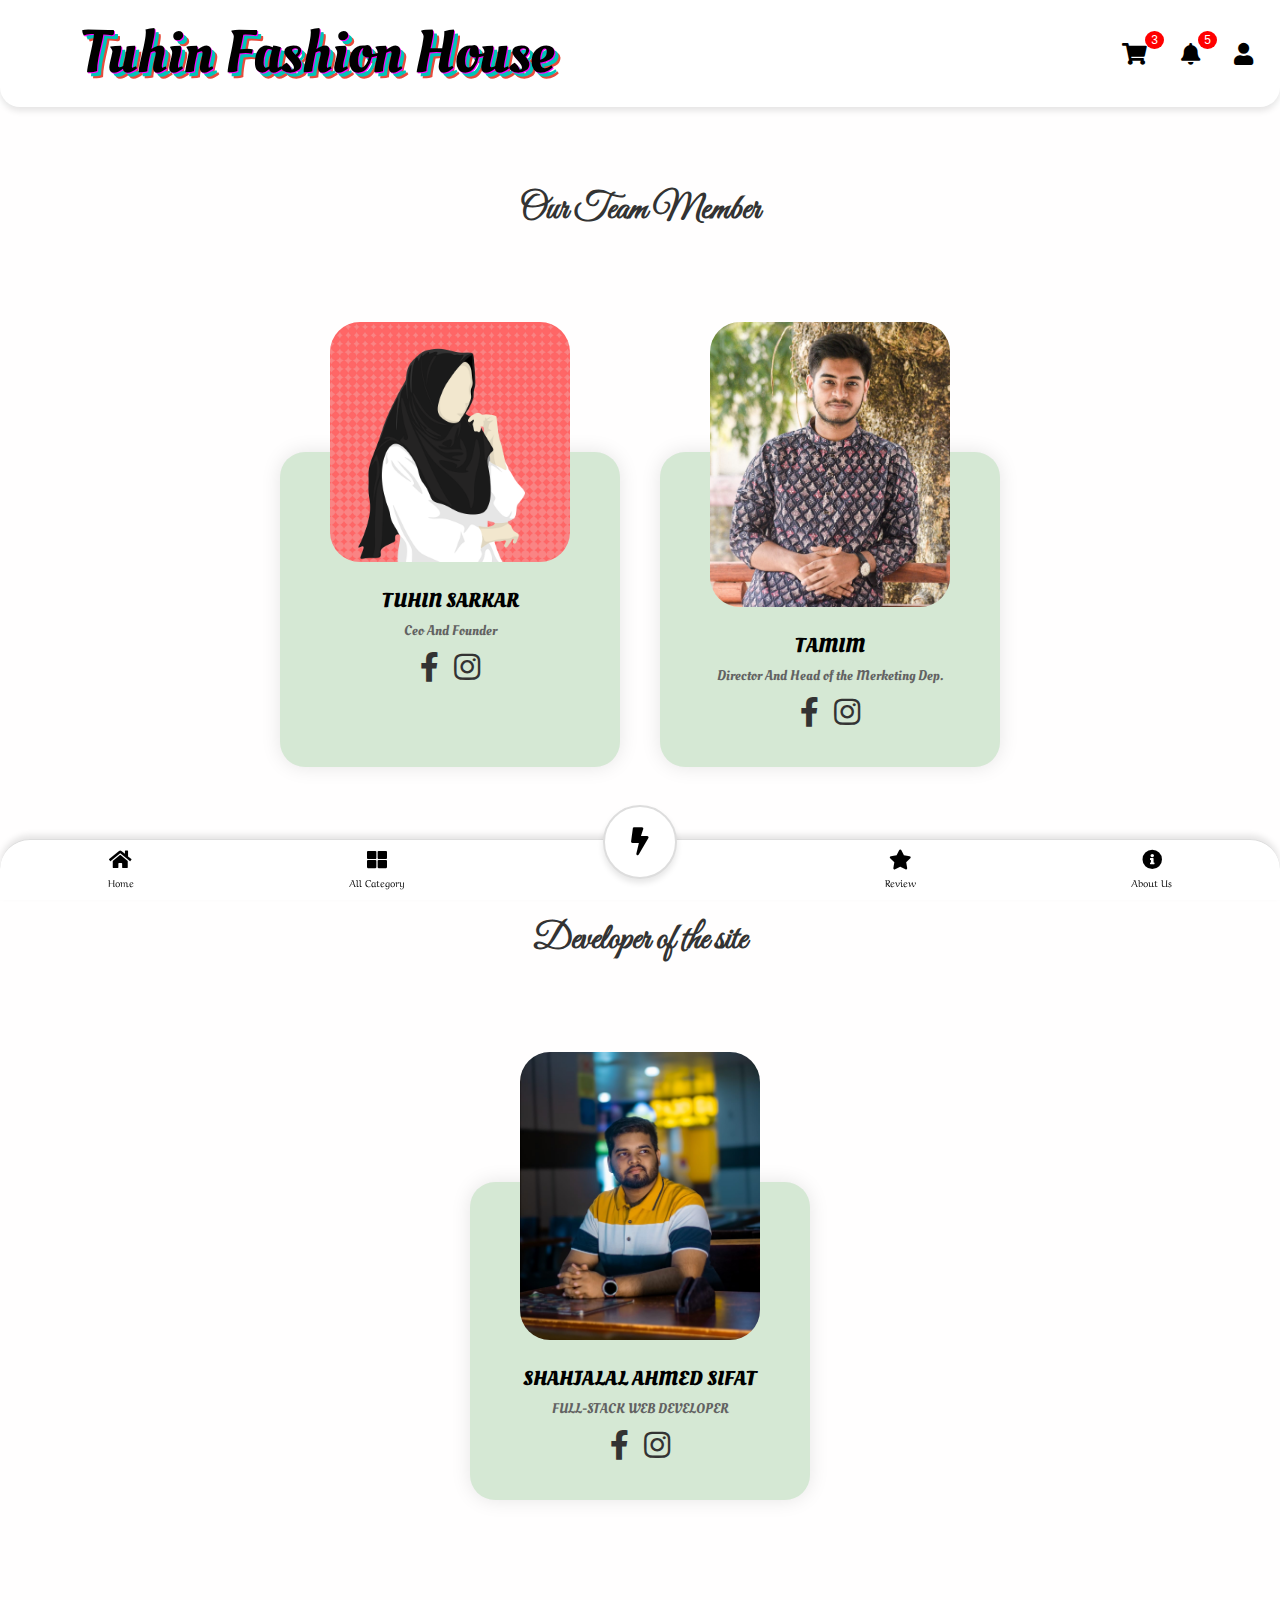
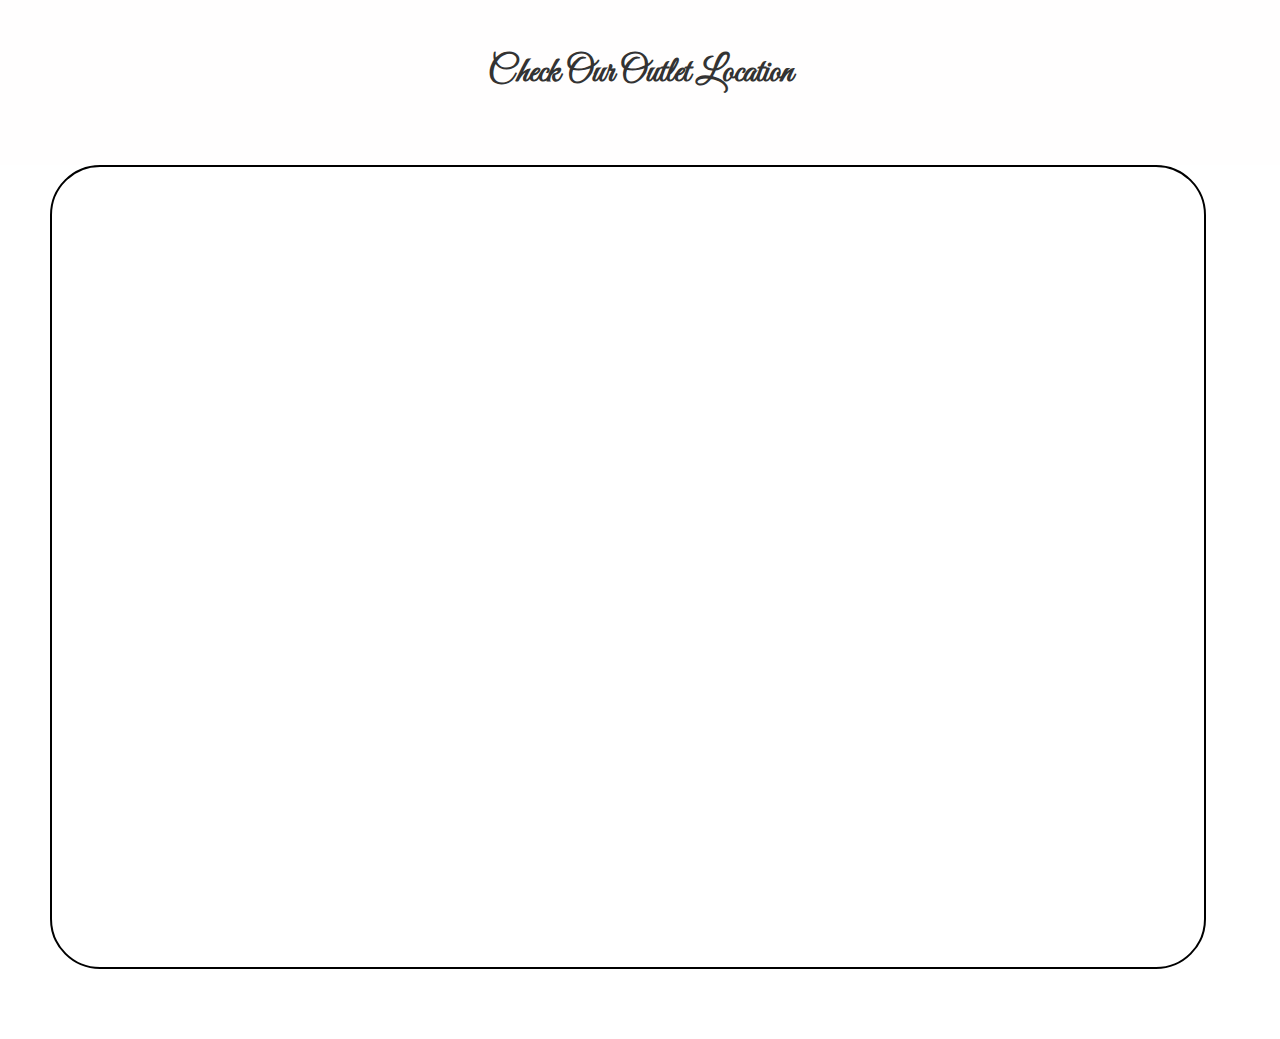
==== about.html @ ac6e90f1 "Add files via upload" ====
<html>
<head>
    <title>ABOUT US</title>
    <link rel="stylesheet" href="https://cdnjs.cloudflare.com/ajax/libs/font-awesome/5.15.3/css/all.min.css">
   
    <link rel="stylesheet" href="style.css">
   
    <link rel="preconnect" href="https://fonts.googleapis.com">
<link rel="preconnect" href="https://fonts.gstatic.com" crossorigin>
<link href="https://fonts.googleapis.com/css2?family=Aref+Ruqaa:wght@400;700&family=Great+Vibes&family=Oleo+Script:wght@400;700&family=Pacifico&family=Protest+Guerrilla&display=swap" rel="stylesheet">
<link rel="preconnect" href="https://fonts.googleapis.com">
<link rel="preconnect" href="https://fonts.gstatic.com" crossorigin>
<link href="https://fonts.googleapis.com/css2?family=Jacques+Francois+Shadow&family=Sacramento&display=swap" rel="stylesheet">
<link rel="preconnect" href="https://fonts.googleapis.com">
<link rel="preconnect" href="https://fonts.gstatic.com" crossorigin>
<link href="https://fonts.googleapis.com/css2?family=Jomhuria&family=Oleo+Script:wght@400;700&family=Pacifico&family=Protest+Guerrilla&display=swap" rel="stylesheet">
<link rel="preconnect" href="https://fonts.googleapis.com">
<link rel="preconnect" href="https://fonts.gstatic.com" crossorigin>
<link href="https://fonts.googleapis.com/css2?family=Agbalumo&family=Jomhuria&family=Lobster&family=Oleo+Script:wght@400;700&family=Pacifico&family=Protest+Guerrilla&display=swap" rel="stylesheet">
<link rel="preconnect" href="https://fonts.googleapis.com">
<link rel="preconnect" href="https://fonts.gstatic.com" crossorigin>
<link href="https://fonts.googleapis.com/css2?family=Agbalumo&family=Jomhuria&family=Lobster&family=Nova+Round&family=Oleo+Script:wght@400;700&family=Pacifico&family=Playwrite+DE+Grund:wght@100..400&family=Protest+Guerrilla&display=swap" rel="stylesheet">



<link rel="stylesheet" href="review.css">
<link rel="stylesheet" href="about.css">
</head>
<body>
    <div class="header">
    
       
        <div class="colorful-text" ">
            <span>Tuhin Fashion House</span>
        </div>
    
        <div class="icons">
            <div class="icon-container">
                <i class="fas fa-shopping-cart"></i>
                <span class="badge">3</span>
            </div>
            <div class="icon-container">
                <i class="fas fa-bell"></i>
                <span class="badge">5</span>
            </div>
            <div class="icon-container">
                <i class="fas fa-user"></i>
            </div>
        </div>
       
    </div>
    
    










    <div class="team">
        <h2>Our Team Member</h2>
     
        <div class="team-members">
            <div class="team-member">
                <img alt="Portrait of Tuhin" height="400" src="tuhin.png" width="300"/>
                <h3>TUHIN SARKAR</h3>
                <p>Ceo And Founder</p>
                <div class="social-icons">
                    <a href="https://www.facebook.com/skf.nasiruddin?mibextid=ZbWKwL" target="_blank"><i class="fab fa-facebook-f"></i></a>
                    <a href="https://www.instagram.com/skf_nasir/" target="_blank"><i class="fab fa-instagram"></i></a>
                </div>
            </div>
            <div class="team-member">
                <img alt="Portrait of TAMIM" height="400" src="tamim.jpg" width="300"/>
                <h3>TAMIM</h3>
                <p>Director And Head of the Merketing Dep. </p>
                <div class="social-icons">
                    <a href="#"><i class="fab fa-facebook-f"></i></a>
                    <a href="#"><i class="fab fa-instagram"></i></a>
                </div>
            </div>
        </div>
    </div>





   


    <div class="team">
        <h2>Developer of the site</h2>
     
        <div class="team-members">
            <div class="team-member">
                <img alt="Portrait of SIFAT" height="400" src="sifat.jpg" width="300"/>
                <h3>SHAHJALAL AHMED SIFAT</h3>
                <p>FULL-STACK WEB DEVELOPER</p>
                <div class="social-icons">
                    <a href="https://www.facebook.com/skf.nasiruddin?mibextid=ZbWKwL" target="_blank"><i class="fab fa-facebook-f"></i></a>
                    <a href="https://www.instagram.com/skf_nasir/" target="_blank"><i class="fab fa-instagram"></i></a>
                </div>
            </div>
            
        </div>
    </div>




    <div class="team">
        <h2>Check Our Outlet Location</h2>
     </div>


     <div id="map-container">
        <iframe src="https://www.google.com/maps/embed?pb=!1m17!1m12!1m3!1d3588.0526490577986!2d88.857637!3d25.933495999999998!2m3!1f0!2f0!3f0!3m2!1i1024!2i768!4f13.1!3m2!1m1!2zMjXCsDU2JzAwLjYiTiA4OMKwNTEnMjcuNSJF!5e0!3m2!1sen!2sbd!4v1727101520195!5m2!1sen!2sbd" width="100%" height="100%" style="border:0;"  allowfullscreen="" loading="lazy" referrerpolicy="no-referrer-when-downgrade"></iframe>
    </div>

















    


        <!-- footer -->
    </div>
    <div class="footer" id="footer">
        <div class="footer-item">
            <a href="index.html">
                <i class="fas fa-home"></i>
                <span>Home</span></a>

        </div>
        <div class="footer-item">
            <a href="category.html"> <i class="fas fa-th-large"></i>
                <span>All Category</span> </a>
           
        </div>
        <div class="blank-item">  </div>
        <div class="footer-item">
            <a href="review.html"> 
                <i class="fas fa-star"></i>
                <span>Review</span> </a>
           
        </div>
        <div class="footer-item">
            <a href="about.html">   <i class="fas fa-info-circle"></i>
                <span>About Us</span></a>
         
        </div>
        <div class="flash-sale">
            <a href="flash.html"> <i class="fas fa-bolt"></i></a>
           
        </div>
    </div>
    <script>
        let lastScrollTop = 0;
        window.addEventListener("scroll", function() {
            let footer = document.getElementById("footer");
            let scrollTop = window.pageYOffset || document.documentElement.scrollTop;
            if (scrollTop > lastScrollTop) {
                // Scroll down
                footer.style.transform = "translateY(100%)";
            } else {
                // Scroll up
                footer.style.transform = "translateY(0)";
            }
            lastScrollTop = scrollTop;
        });

        function toggleDropdown() {
            let dropdown = document.getElementById("dropdown");
            if (dropdown.style.display === "block") {
                dropdown.style.display = "none";
            } else {
                dropdown.style.display = "block";
            }
        }
    </script>
</body>
</html>
---- style.css ----
body {
    font-family: 'Helvetica Neue', Arial, sans-serif;
    margin: 0;
    padding: 0;
    background-color: #fff;
    color: #000;
}
.header {
    display: flex;
    justify-content: space-between;
    align-items: center;
    padding: 12px 20px; /* Increased padding for vertical size */
    background-color: white;
    box-shadow: 0 4px 6px rgba(0, 0, 0, 0.1);
    border-bottom-left-radius: 20px;
    border-bottom-right-radius: 20px;
    position: relative;
    z-index: 10;
}



.header .location {
    
    
    color: #000000;
    font-weight: bold;
    cursor: pointer;
    
}
.header .location span {
    color: #000;
    margin-left: 100px;
    font-size: 35px;
    font-family: "Oleo Script", system-ui;
    font-weight: bold;
   

}
.header .icons {
    display: flex;
    align-items: center;
}
.header .icons .icon-container {
    position: relative;
    margin-left: 20px;
}
.header .icons .icon-container i {
    font-size: 22px;
    color: #000000;
    transition: color 0.3s, transform 0.3s;
    padding: 7px;
}
.header .icons .icon-container i:hover {
    color: #000;
    transform: scale(1.7);
}
.header .icons .icon-container .badge {
    position: absolute;
    top: -5px;
    right: -10px;
    background-color: red;
    color: white;
    border-radius: 50%;
    padding: 2px 6px;
    font-size: 12px;
}

.search-bar {
    display: flex;
    align-items: center;
    padding: 10px 20px;
    border-bottom: 1px solid #ddd;
    position: relative;
    margin: 5px;
}
.search-bar input {
    width: 100%;
    padding: 10px 20px 15px 50px;
    border: 1px solid #ddd;
    border-radius: 20px;
    font-size: 14px;
    font-family: "Aref Ruqaa", system-ui;
}
.search-bar i {
    position: absolute;
    left: 40px;
    color: #888;
}

.footer {
    display: flex;
    justify-content: space-around;
    align-items: center;
    padding: 5px 0;
    border-top: 1px solid #ddd;
    background-color: #fff;
    position: fixed;
    bottom: 0;
    width: 100%;
    border-top-left-radius: 30px;
    border-top-right-radius: 30px;
    box-shadow: 0 -4px 6px rgba(0, 0, 0, 0.1); /* Added upper shadow */
    transition: transform 0.3s ease-in-out;
}
.footer .footer-item {
    text-align: center;
    color: #000000;
    transition: transform 0.3s ease-in-out;
}
.footer .footer-item:hover {
    transform: scale(1.4);
}
.footer .footer-item i {
    font-size: 20px;
    display: block;
    margin-bottom: 5px;
}
.footer .footer-item span {
    font-size: 10px;
    font-family: "Aref Ruqaa", system-ui;
    
}
.footer .flash-sale {
    position: absolute;
    top: -35px;
    left: 50%;
    transform: translateX(-50%);
    background-color: #fff;
    border: 2px solid #ddd;
    border-radius: 50%;
    width: 70px;
    height: 70px;
    display: flex;
    justify-content: center;
    align-items: center;
    box-shadow: 0 4px 6px rgba(0, 0, 0, 0.1);
    transition: transform 0.3s ease-in-out;
}
.footer .flash-sale i {
    font-size: 28px;
    color: #000000;
}
.footer .flash-sale:hover {
    transform: translateX(-50%) scale(1.2);
}
.footer .blank-item {
    width: 50px;
    height: 50px;
}


.footer a {
    text-decoration: none;
    color: #000000;
}

@media (min-width: 0px) and (max-width: 1000px) {
    .header {
        padding: 40px 40px;
       
    }

    .header .location span {
        color: #000;
        margin-left: 100px;
        font-size: 50px;
        text-align: center;
    
    }
    .footer .flash-sale {
        width: 130px;
        height: 130px;
        
    }
    .footer .flash-sale i {
        font-size: 60px;
    }
    .footer .blank-item {
        width: 60px;
        height: 100px;
    }

    .footer .footer-item i {
        font-size: 55px;
        display: block;
        margin-bottom: 5px;
        padding: 3px;
       

}
.footer .footer-item span {
    font-size: 20px;
    
 
}

.footer {
    display: flex;
    justify-content: space-around;
    align-items: center;
    padding:27px 0;
   
}


.search-bar {
    display: flex;
    align-items: center;
    padding: 10px 20px;
    border-bottom: 1px solid #ddd;
    position: relative;
    margin: 5px;
}
.search-bar input {
    width: 100%;
    padding: 10px 20px 25px 90px;
    border: 1px solid #ddd;
    border-radius: 20px;
    font-size: 40px;
    font-family: "Aref Ruqaa", system-ui;
    
}
.search-bar i {
    position: absolute;
    left: 50px;
    color: #888;
    
}

.custom-size {
    font-size: 40px;  /* Adjust size here */
  }

  .header .icons .icon-container i {
    font-size: 45px;
    color: #000000;
    transition: color 0.3s, transform 0.3s;
    padding: 15px;
    
}

.header .icons .icon-container .badge {
    position: absolute;
    top: -5px;
    right: -10px;
    background-color: red;
    color: white;
    border-radius: 50% ;
    padding: 5px 13px;
    font-size: 22px;
}
}













.slideshow-container {
    position: relative;
    width: 100%;
    height: 600px;
    background-color: #d3d3d3;
    border-radius: 20px;
    overflow: hidden;
    border-radius: 2% 2% 3% 3%;
}
.mySlides {
    display: none;
    width: 100%;
    height: 100%;
}
.fade {
    animation-name: fade;
    animation-duration: 1.5s;
}
@keyframes fade {
    from {opacity: .4} 
    to {opacity: 1}
}






.container1 {
    padding: 20px;
}
.title1 {
    font-size: 55px;
    font-weight: bold;
    color: #333;
    margin-bottom: 10px;
    font-family: "Oleo Script", system-ui;

}
.categories {
    display: flex;
    flex-wrap: nowrap;
    gap: 10px;
    overflow-x: auto;
    -ms-overflow-style: none;  /* Internet Explorer 10+ */
    scrollbar-width: none;  /* Firefox */
}
.categories::-webkit-scrollbar { 
    display: none;  /* Safari and Chrome */
}
.category {
    min-width: 250px;
    height: 250px;
    background-color: #ccc;
    border-radius: 10px;
    display: flex;
    flex-direction: column;
    justify-content: center;
    align-items: center;
    text-align: center;
    font-size: 14px;
    color: #fefefe;
    text-decoration: none;
    
}
.category img {
    width: 100%;
    height: 100%;
    object-fit: cover;
    border-radius: 10px 10px 10px 10px;
    display: block;
}
.category span {
    display: block;
    padding: 0px 0px ;
    font-size: 50px;
    margin-top: -80px;
    font-family: "Pacifico", cursive;
   
}
@media (mix-width: 768px) {
    .categories {
        flex-wrap: wrap;
        overflow-x: hidden;
    }
    .category {
        width: calc(25% - 10px);
    }
}















.container {
    padding: 20px;
    margin-bottom: 70px;
}
.header1 {
    display: flex;
    justify-content: space-between;
    align-items: center;
    margin-bottom: 20px;
}
.header1 h1 {
    font-size: 55px;
    color: #333;
    margin: 0;
    font-family: "Oleo Script", system-ui;
    font-weight: bold;
}

.header2 h1 {
    font-size: 65px;
    color: #333;
    margin: 0;
    font-family: "Oleo Script", system-ui;
    font-weight: bold;
   text-align: center;
   padding-top: 50px;
}
.filter-button {
    display: flex;
    align-items: center;
    background-color: #fff;
    border: 1px solid #ccc;
    border-radius: 5px;
    padding: 10px 50px;
    cursor: pointer;
   font-size: 1.3rem;
   font-family: "Aref Ruqaa", system-ui;
}
.filter-button i {
    margin-left: 5px;
    
}

.filter-button:hover {
    transform: scale(1.2) 
}



.products {
    display: grid;
    grid-template-columns: repeat(auto-fill, minmax(200px, 1fr));
    gap: 20px;
}
.product-card {
    background-color: #fff;
    border-radius: 10px;
    overflow: hidden;
    box-shadow: 0 2px 5px rgba(0, 0, 0, 0.1);
    transition: box-shadow 0.3s ease;
    text-decoration: none;
    color: inherit;
}
.product-card:hover {
    box-shadow: 0 4px 10px rgba(0, 0, 0, 0.2);
    transform: scale(1.1)
}
.product-image {
    background-color: #ccc;
    height: 350px;
    background-size: cover;
    background-position: center;
}
.product-details {
    padding: 10px;
}
.product-details p {
    margin: 5px 0;
    color: #333;
    font-family: "Pacifico", system-ui;
}
.product-details .price {
    font-size: 25px;
    font-weight: bold;
    font-family: "Pacifico", system-ui;
}
.product-details .previous-price {
    text-decoration: line-through;
    color: #999;
    font-size: 20px;
}
.add-to-cart {
    background-color: #ffcc00;
    border: none;
    padding: 10px;
    width: 100%;
    cursor: pointer;
    font-size: 16px;
    font-weight: bold;
    color: #333;
    transition: background-color 0.3s ease;
    border-radius: 5px;
    font-family: "Playwrite DE Grund", system-ui;
}
.add-to-cart:hover {
    background-color: #e6b800;
    transform: scale(1.2)
}
.modal {
    display: none;
    position: fixed;
    z-index: 1;
    left: 0;
    top: 0;
    width: 100%;
    height: 100%;
    overflow: auto;
    background-color: rgb(0,0,0);
    background-color: rgba(0,0,0,0.4);
    padding-top: 60px;
}
.modal-content {
    background-color: #fefefe;
    margin: 5% auto;
    padding: 20px;
    border: 1px solid #888;
    width: 80%;
    max-width: 500px;
    border-radius: 10px;
    box-shadow: 0 4px 10px rgba(0, 0, 0, 0.2);
}
.close {
    color: #aaa;
    float: right;
    font-size: 28px;
    font-weight: bold;
}
.close:hover,
.close:focus {
    color: black;
    text-decoration: none;
    cursor: pointer;
}
.slider-container {
    margin: 20px 0;
    display: flex;
    align-items: center;
}
.slider {
    width: 100%;
    margin: 0 10px;
    position: relative;
}
.price-label {
    font-size: 14px;
    color: #333;
}
.modal-content h2, .modal-content h3 {
    font-family: 'Georgia', serif;
    color: #333;
    margin-bottom: 10px;
}
.modal-content h2 {
    font-size: 24px;
    font-weight: bold;
}
.modal-content h3 {
    font-size: 20px;
    font-weight: normal;
}
.slider-container .tooltip {
    position: absolute;
    top: -30px;
    left: 50%;
    transform: translateX(-50%);
    background-color: #333;
    color: #fff;
    padding: 5px 10px;
    border-radius: 5px;
    font-size: 12px;
    white-space: nowrap;
}
---- review.css ----
.colorful-text {
      
    font-size: 48px;
   
    color: #000000;
    text-shadow: 
    
    1px 1px 0  #ff00ff, /* Orange */
      4px 4px 0  #00C6B8, /* Red */
      6px 6px 0  #e74c3c; /* Purple */
    
      font-family: "Oleo Script", system-ui;
      text-align: center;
  }
  .colorful-text span {
    margin-left: 60px;
    font-size: 60px;
  }


  .colorful-text2 {
      
    font-size: 48px;
   
    color: #000000;
   
    
      font-family: "Oleo Script", system-ui;
      text-align: center;
      margin: 50px;
  }


  .review-box {
    background-color: #f7f7f7;
    padding: 20px;
    border: 1px solid #ccc;
    border-radius: 10px;
    width: 70%;
    height: 320px;
    margin: 20px auto;
  }
  
  .review-box h2 {
    margin-top: 0;
    font-weight: bold;
    color: #333;
    font-size: xx-large;
    font-family: "Oleo Script", system-ui;

  }
  
  .review-box textarea {
    width: 100%;
    height: 190px;
    padding: 10px;
    font-size: 16px;
    border: 1px solid #ccc;
    border-radius: 10px;
  }
  
  .review-box button {
    background-color: #4CAF50;
    color: #fff;
    padding: 15px 20px;
    border: none;
    border-radius: 10px;
    cursor: pointer;
    margin-top: 10px;
    margin-left: 82%;
    
  }
  
  .review-box button:hover {
    background-color: #3e8e41;
    transform: scale(1.2);
  }














  .testimonials-wrapper {
    display: flex;
    flex-wrap: wrap;
    justify-content: center;
    gap: 10%;
    padding: 20px;
    max-width: 1200px;
}
.testimonial-container {
    background-color: white;
    border-radius: 20px;
    box-shadow: 0 0 10px rgba(0, 0, 0, .4);
    text-align: center;
    padding: 20px;
    width: 300px;
    height: auto;
    position: relative;
    margin: 130px 20px 20px 20px;
    
}


.testimonial-container::before {
    content: '';
    position: absolute;
    bottom: -10%;
    left: 50%;
    transform: translateX(-50%);
    width: 55%;
    height: auto;
    z-index: -1;
    
    border-radius: 0 0 30px 30px;

    border: 100px solid #13B1B8;
    top: 50px;
    border-top: 80px solid transparent;
    
}
.testimonial-container img {
    width: 120px;
    height: 120px;
    border-radius: 50%;
    border: 7px solid #00c4cc;
    margin-top: -100px;
    background-color: white;
}
.testimonial-title {
    color: #00c4cc;
    font-size: 24px;
    margin: 10px 0;
    font-family: "Pacifico", cursive;
    font-weight: 350;
}
.testimonial-text {
    color: #666;
    font-size: 14px;
    margin: 10px 0;
    font-family: "Nova Round", system-ui;
}
.stars {
    color: #00c4cc;
    font-size: 20px;
}
@media (max-width: 992px) {
    .testimonial-container {
        width: 100%;
        margin: 100px 200px ;
        height: auto;
        border-radius: 30px;
        margin-bottom: 150px;
        margin-top: 150px;
    }

    .testimonial-container::before {
    content: '';
    position: absolute;
    bottom: -11.2%;
    left: 50%;
    transform: translateX(-50%);
    width: 65%;
    height:auto;
    z-index: -1;
    
    border-radius: 0 0 30px 30px;

    border: 150px solid #13B1B8;
    top: 40%;
    border-top: 120px solid transparent;
    margin: 0px;
}

.testimonial-title {
    color: #00c4cc;
    font-size: 60px;
    margin: 15px 0;

   
}
.testimonial-text {
    color: #404040;
    font-size: 30px;
    margin: 1px 0;
    padding: 50px;
    font-family: "Nova Round", system-ui;
}
.stars {
    color: #00c4cc;
    font-size: 50px;
}
.testimonial-container img {
    width: 250px;
    height: 250px;
    border-radius: 50%;
    border: 10px solid #00c4cc;
    margin-top: -150px;
    background-color: white;
}

}




.disclaimer.premium {
  display: flex;
  flex-direction: row;
  justify-content: center;
  align-items: center;
  font-family: Arial, sans-serif;
  font-size: 16px;
  color: #333;
  text-align: center;
  margin: 40px;
  padding: 20px;
  background-color: #f7f7f7;
  border: 1px solid #ddd;
  border-radius: 10px;
  box-shadow: 0 0 10px rgba(0, 0, 0, 0.1);
}

.disclaimer.premium .icon-container {
  margin-right: 20px;
}

.disclaimer.premium .icon-container img {
  width: 64px;
  height: 64px;
  border-radius: 50%;
  box-shadow: 0 0 10px rgba(0, 0, 0, 0.1);
}

.disclaimer.premium .text-container {
  flex-grow: 1;
}

.disclaimer.premium .text-container h2 {
  font-size: 24px;
  font-weight: bold;
  margin-bottom: 10px;
  font-family: "Pacifico", cursive;
}

.disclaimer.premium .text-container p {
  margin-bottom: 20px;
  font-family: "Pacifico", cursive;
}
---- about.css ----
.team {
    background-color: #fffefe;
    padding: 50px 20px;
}
.team h2 {
    font-family: 'Georgia', serif;
    font-size: 36px;
    margin-bottom: 20px;
    color: #333;
    font-family: "Great Vibes", system-ui;
    text-align: center;
}
.team p {
    font-size: 16px;
    line-height: 1.6;
    color: #666;
    max-width: 800px;
    margin: 0 auto 40px;
    text-align: center;
    font-family: "Oleo Script", system-ui;
}
.team-members {
    display: flex;
    flex-wrap: wrap;
    justify-content: center;
}
.team-member {
    width: 300px;
    margin: 20px;
    text-align: center;
   
    background:  #d5e8d4 ;
    padding: 20px;
    border-radius: 25px;
    box-shadow: 0 0 20px rgba(0, 0, 0, 0.1);
    transition: transform 0.3s ease, box-shadow 0.3s ease;
    margin-top: 200px;
    padding-bottom: 40px;
}
.team-member:hover {
    transform: translateY(-10px);
    box-shadow: 0 0 30px rgba(0, 0, 0, 0.2);
}
.team-member img {
    width: 80%;
    height: auto;
    border-radius: 30px;
    margin-top: -150px;
}
.team-member h3 {
    font-size: 20px;
    margin: 10px 0 5px;
    color: #000000;
    font-family: "Oleo Script", system-ui;
    padding-top: 15px;
}
.team-member p {
    font-size: 14px;
    color: #626262;
    margin: 5px 0;
}
.team-member .social-icons {
    margin-top: 10px;
    
}
.team-member .social-icons a {
    color: #333;
    margin: 0 5px;
    font-size: 30px;
    text-decoration: none;
    transition: color 0.3s ease;
    
}
.team-member .social-icons a:hover {
    color: #007bff;
   
}





@media only screen and (max-width: 992px) {
    .team-member {
        width: 600px;
        margin: 30px;
        text-align: center;
        background:  #d5e8d4 ;
        padding: 20px;
        border-radius: 25px;
        box-shadow: 0 0 20px rgba(0, 0, 0, .4);
        transition: transform 0.3s ease, box-shadow 0.3s ease;
        margin-top: 405px;
        margin-bottom: 120px;
        height: auto;
        padding-bottom: 100px;
        
    }


    .team-member img {
        width: 80%;
        height: auto;
        border-radius: 30px;
        margin-top: -350px;
        box-shadow: 0 0 20px rgba(0, 0, 0, .5);
    }

    .team h2 {
        font-family: 'Georgia', serif;
        font-size: 60px;
        margin-bottom: 20px;
        color: #333;
        font-family: "Great Vibes", system-ui;
        text-align: center;
        
    }

    .team-member h3 {
        font-size: 70px;
        margin: 10px 0 5px;
        color: #000000;
        font-family: "Oleo Script", system-ui;
        padding-top: 50px;
    }

    .team p {
        font-size: 40px;
        line-height: 1.6;
        color: #666;
        max-width: 800px;
        margin: 0 auto 40px;
        text-align: center;
        font-family: "Oleo Script", system-ui;
    }

    .team-member .social-icons a {
        color: #333;
        margin: 0 5px 5px;
        font-size: 50px;
        text-decoration: none;
        transition: color 0.3s ease;
        padding: 20px;
        
    }

  }







  #map-container {
    width: 90%;      /* Full width */
    height: 800px;    /* Set a fixed height for the map */
    border: 2px solid black; /* Optional border for visual separation */
    margin-left: 50px;
    border-radius: 50px;
    margin-bottom: 70px;
    overflow: hidden;
}
iframe {
    width: 100%;
    height: 100%;
    border: none; /* Removes iframe border */
}
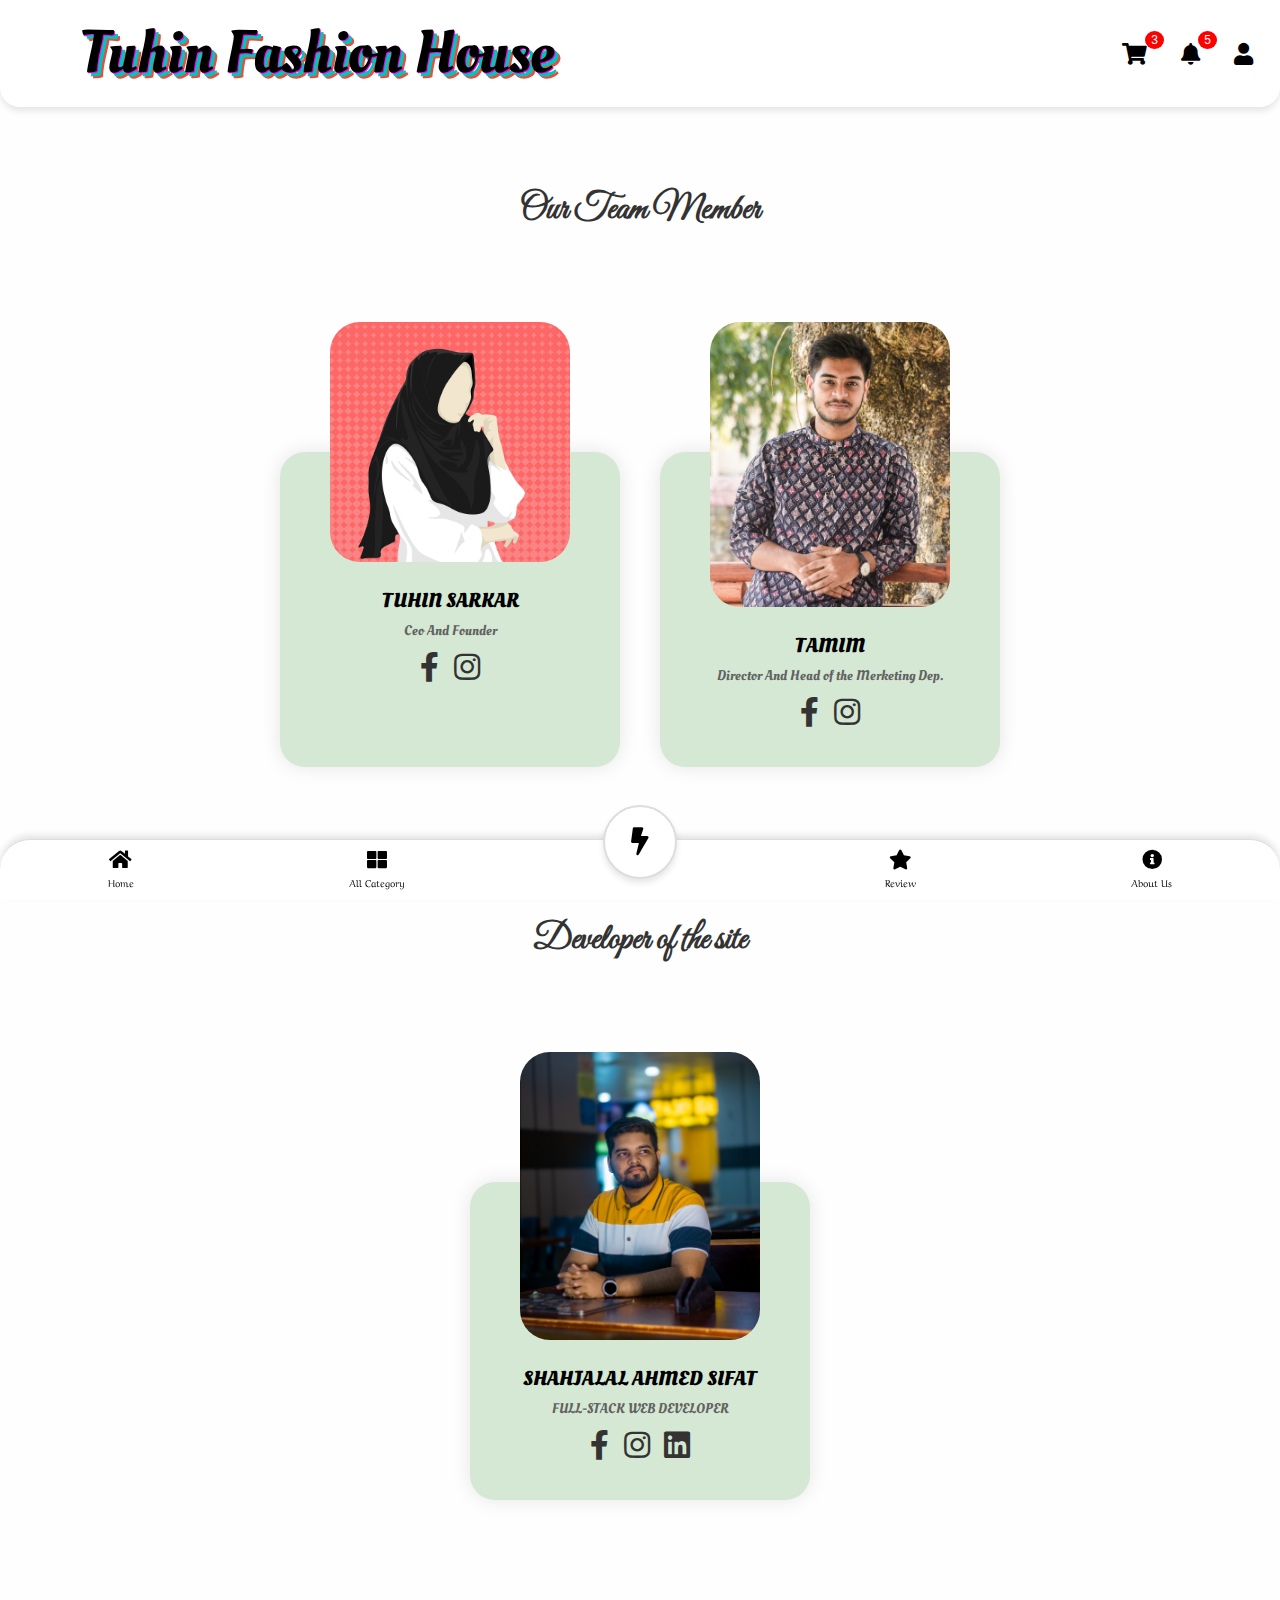
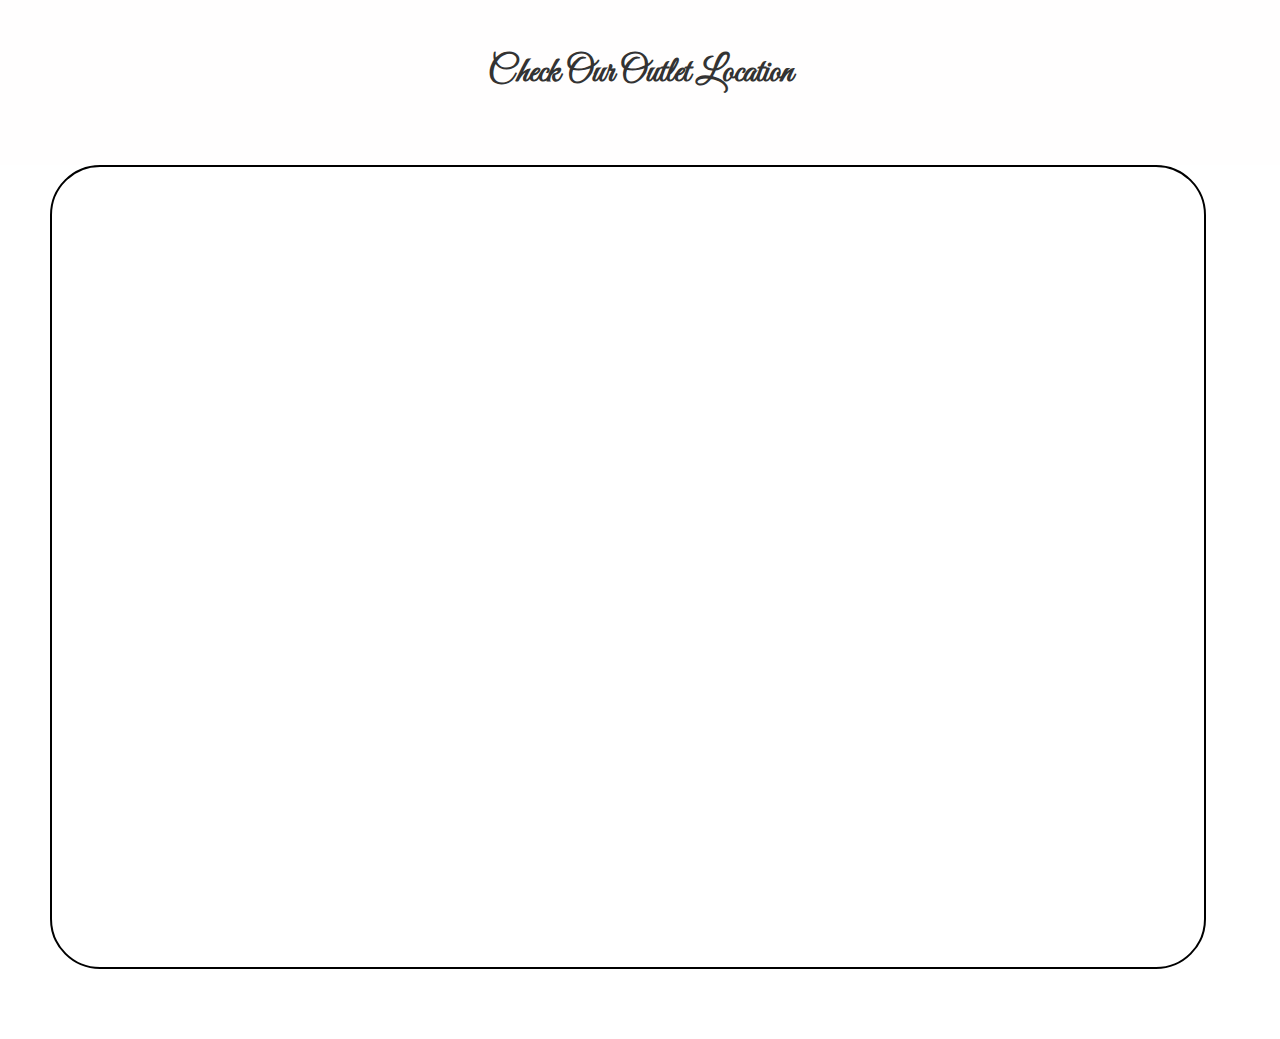
==== commit fdd98620: "Update about.html" ====
--- a/about.html
+++ b/about.html
@@ -70,8 +70,8 @@
                 <h3>TUHIN SARKAR</h3>
                 <p>Ceo And Founder</p>
                 <div class="social-icons">
-                    <a href="https://www.facebook.com/skf.nasiruddin?mibextid=ZbWKwL" target="_blank"><i class="fab fa-facebook-f"></i></a>
-                    <a href="https://www.instagram.com/skf_nasir/" target="_blank"><i class="fab fa-instagram"></i></a>
+                    <a href="https://www.facebook.com/profile.php?id=61557460679788&mibextid=ZbWKwL" target="_blank"><i class="fab fa-facebook-f"></i></a>
+                    <a href="#" target="_blank"><i class="fab fa-instagram"></i></a>
                 </div>
             </div>
             <div class="team-member">
@@ -79,7 +79,7 @@
                 <h3>TAMIM</h3>
                 <p>Director And Head of the Merketing Dep. </p>
                 <div class="social-icons">
-                    <a href="#"><i class="fab fa-facebook-f"></i></a>
+                    <a href="https://www.facebook.com/tohedurrahman.tamim?mibextid=ZbWKwL"><i class="fab fa-facebook-f"></i></a>
                     <a href="#"><i class="fab fa-instagram"></i></a>
                 </div>
             </div>
@@ -101,9 +101,10 @@
                 <img alt="Portrait of SIFAT" height="400" src="sifat.jpg" width="300"/>
                 <h3>SHAHJALAL AHMED SIFAT</h3>
                 <p>FULL-STACK WEB DEVELOPER</p>
-                <div class="social-icons">
-                    <a href="https://www.facebook.com/skf.nasiruddin?mibextid=ZbWKwL" target="_blank"><i class="fab fa-facebook-f"></i></a>
-                    <a href="https://www.instagram.com/skf_nasir/" target="_blank"><i class="fab fa-instagram"></i></a>
+                 <div class="social-icons">
+                    <a href="https://www.facebook.com/sifat8?mibextid=ZbWKwL" target="_blank"><i class="fab fa-facebook-f"></i></a>
+                    <a href="https://www.instagram.com/shahjalal_sifat/" target="_blank"><i class="fab fa-instagram"></i></a>
+                    <a href="https://www.linkedin.com/in/md-sifat-690444323?utm_source=share&utm_campaign=share_via&utm_content=profile&utm_medium=android_app" target="_blank"><i class="fab fa-linkedin"></i></a>
                 </div>
             </div>
             
@@ -197,4 +198,4 @@
         }
     </script>
 </body>
-</html>+</html>
